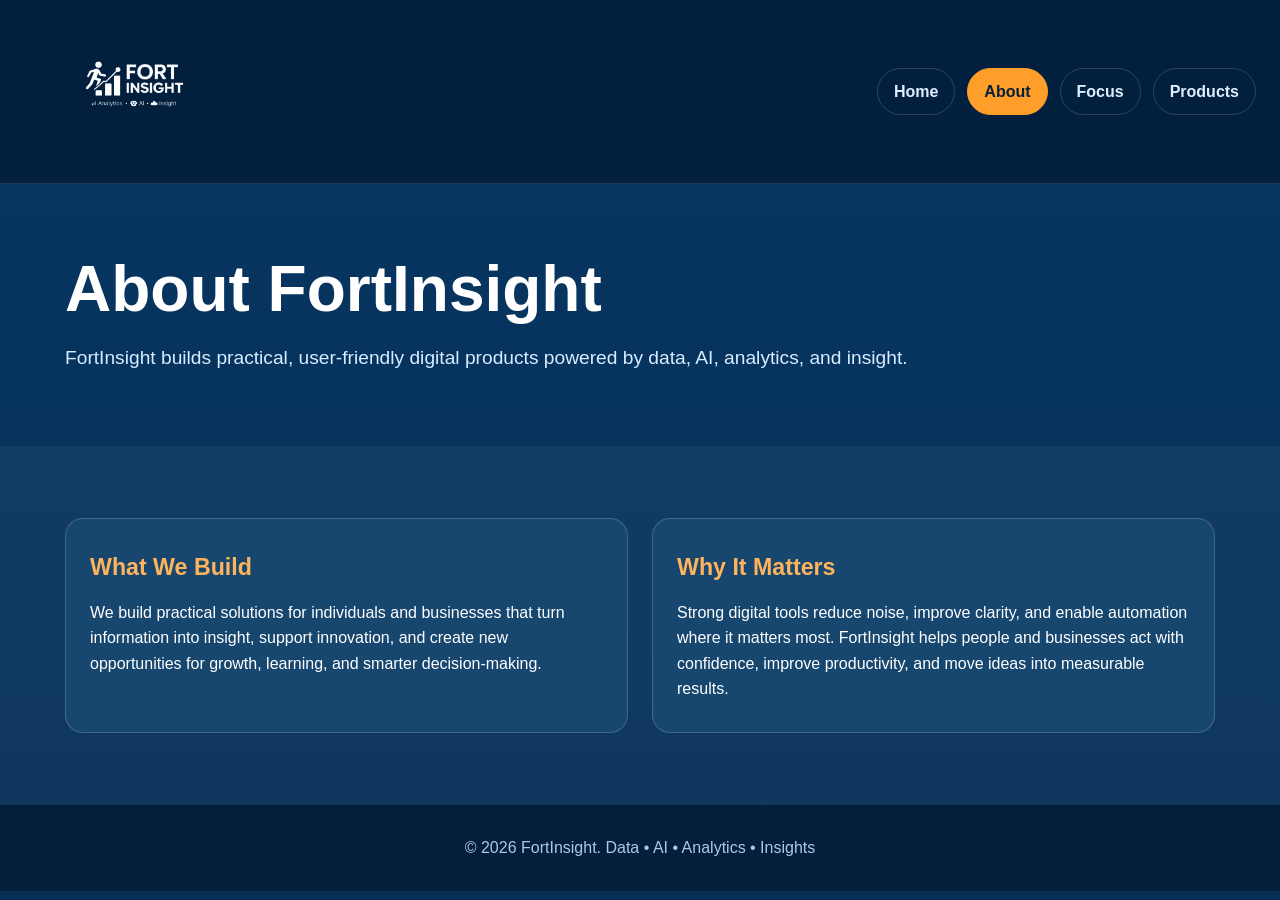
==== about.html @ 8ee934be "Update" ====
<!DOCTYPE html>
<html lang="en">
<head>
  <meta charset="UTF-8" />
  <meta name="viewport" content="width=device-width, initial-scale=1.0" />
  <title>FortInsight | About</title>
  <link rel="manifest" href="manifest.webmanifest">
  <link rel="icon" href="assets/fortinsight-mark.svg" type="image/svg+xml">
  <link rel="apple-touch-icon" href="assets/fortinsight-mark.svg">
  <meta name="theme-color" content="#073763">
  <link rel="stylesheet" href="fortinsight-site.css">
</head>
<body>
  <div class="site-shell">
    <nav class="site-nav" aria-label="FortInsight">
      <a class="site-nav__brand" href="index.html">
        <img src="assets/fortinsight-logo.png" alt="FortInsight Logo">
      </a>
      <div class="site-nav__links">
        <a href="index.html">Home</a>
        <a class="is-active" href="about.html">About</a>
        <a href="focus.html">Focus</a>
        <a href="products.html">Products</a>
      </div>
    </nav>

    <section class="page-section">
      <div class="page-content">
        <h1>About FortInsight</h1>
        <p class="page-lead">
          FortInsight builds practical, user-friendly digital products powered by data, AI,
          analytics, and insight.
        </p>
      </div>
    </section>

    <section class="page-section page-section--soft">
      <div class="page-content">
        <div class="feature-grid">
          <div class="feature-panel">
            <h3>What We Build</h3>
            <p>
              We build practical solutions for individuals and businesses that turn information into
              insight, support innovation, and create new opportunities for growth, learning, and
              smarter decision-making.
            </p>
          </div>
          <div class="feature-panel">
            <h3>Why It Matters</h3>
            <p>
              Strong digital tools reduce noise, improve clarity, and enable automation where it
              matters most. FortInsight helps people and businesses act with confidence, improve
              productivity, and move ideas into measurable results.
            </p>
          </div>
        </div>
      </div>
    </section>

    <footer class="site-footer">
      <div class="site-footer__inner">
        <p>&copy; 2026 FortInsight. Data • AI • Analytics • Insights</p>
      </div>
    </footer>
  </div>
</body>
</html>
---- fortinsight-site.css ----
* {
  box-sizing: border-box;
  margin: 0;
  padding: 0;
}

body {
  font-family: Arial, sans-serif;
  background: linear-gradient(180deg, #073763 0%, #062f56 100%);
  color: #ffffff;
  line-height: 1.6;
}

a {
  color: inherit;
}

.site-shell {
  min-height: 100vh;
}

.site-nav {
  position: sticky;
  top: 0;
  z-index: 20;
  display: flex;
  justify-content: space-between;
  align-items: center;
  gap: 18px;
  padding: 18px 24px;
  background: rgba(3, 31, 59, 0.92);
  backdrop-filter: blur(12px);
  border-bottom: 1px solid rgba(255, 255, 255, 0.12);
}

.site-nav__brand img {
  width: 220px;
  max-width: 100%;
  height: auto;
  display: block;
}

.site-nav__links {
  display: flex;
  flex-wrap: wrap;
  gap: 12px;
  align-items: center;
}

.site-nav__links a {
  text-decoration: none;
  padding: 10px 16px;
  border-radius: 999px;
  border: 1px solid rgba(255, 255, 255, 0.16);
  color: #dfeeff;
  font-weight: 700;
}

.site-nav__links a.is-active,
.site-nav__links a:hover,
.site-nav__links a:focus-visible {
  background: #ff9f2a;
  color: #061f3b;
  border-color: #ff9f2a;
}

.hero {
  padding: 72px 20px 56px;
}

.hero-content,
.page-content,
.products-inner,
.site-footer__inner {
  max-width: 1150px;
  margin: 0 auto;
}

.hero-content {
  text-align: center;
}

h1 {
  font-size: clamp(2.5rem, 5vw, 4rem);
  line-height: 1.05;
  margin-bottom: 20px;
  font-weight: 800;
}

.tagline,
.page-lead {
  font-size: 1.2rem;
  color: #d8ecff;
  max-width: 900px;
}

.tagline {
  margin: 0 auto 35px;
}

.hero-buttons {
  display: flex;
  flex-wrap: wrap;
  justify-content: center;
  gap: 14px;
}

.hero-buttons a,
.button-link,
.product-link {
  display: inline-flex;
  align-items: center;
  justify-content: center;
  padding: 14px 30px;
  border-radius: 999px;
  text-decoration: none;
  font-weight: 700;
}

.primary-btn,
.product-link {
  background: #ff9f2a;
  color: #061f3b;
}

.secondary-btn,
.button-link--secondary {
  border: 1px solid #ffffff;
  color: #ffffff;
  background: transparent;
}

.page-section {
  padding: 72px 20px;
}

.page-section--soft {
  background: rgba(255, 255, 255, 0.04);
}

.section-title {
  text-align: center;
  font-size: 2.1rem;
  margin-bottom: 18px;
}

.section-text {
  text-align: center;
  max-width: 850px;
  margin: 0 auto 45px;
  color: #d8ecff;
  font-size: 1.08rem;
}

.cards {
  display: grid;
  grid-template-columns: repeat(4, minmax(0, 1fr));
  gap: 24px;
}

.card,
.product-card,
.feature-panel {
  background: #17466f;
  border: 1px solid rgba(255, 255, 255, 0.18);
  border-radius: 18px;
  padding: 30px 24px;
}

.card h3,
.product-card h3,
.feature-panel h3 {
  color: #ffb45c;
  margin-bottom: 14px;
  font-size: 1.45rem;
}

.card p,
.product-card p,
.feature-panel p,
.feature-panel li {
  color: #ffffff;
  font-size: 1rem;
}

.feature-grid {
  display: grid;
  grid-template-columns: repeat(2, minmax(0, 1fr));
  gap: 24px;
}

.feature-panel ul {
  margin: 14px 0 0 18px;
}

.products-section {
  background: #062f56;
}

.product-card {
  text-align: center;
}

.site-footer {
  background: #031f3b;
  padding: 30px 20px;
  color: #aac8e8;
}

.site-footer__inner {
  text-align: center;
}

@media (max-width: 900px) {
  .cards,
  .feature-grid {
    grid-template-columns: repeat(2, minmax(0, 1fr));
  }
}

@media (max-width: 720px) {
  .site-nav {
    flex-direction: column;
    align-items: flex-start;
  }

  .site-nav__links {
    width: 100%;
  }
}

@media (max-width: 560px) {
  .cards,
  .feature-grid {
    grid-template-columns: 1fr;
  }

  .hero-buttons,
  .site-nav__links {
    flex-direction: column;
    align-items: stretch;
  }

  .hero-buttons a,
  .button-link,
  .product-link,
  .site-nav__links a {
    width: 100%;
  }
}
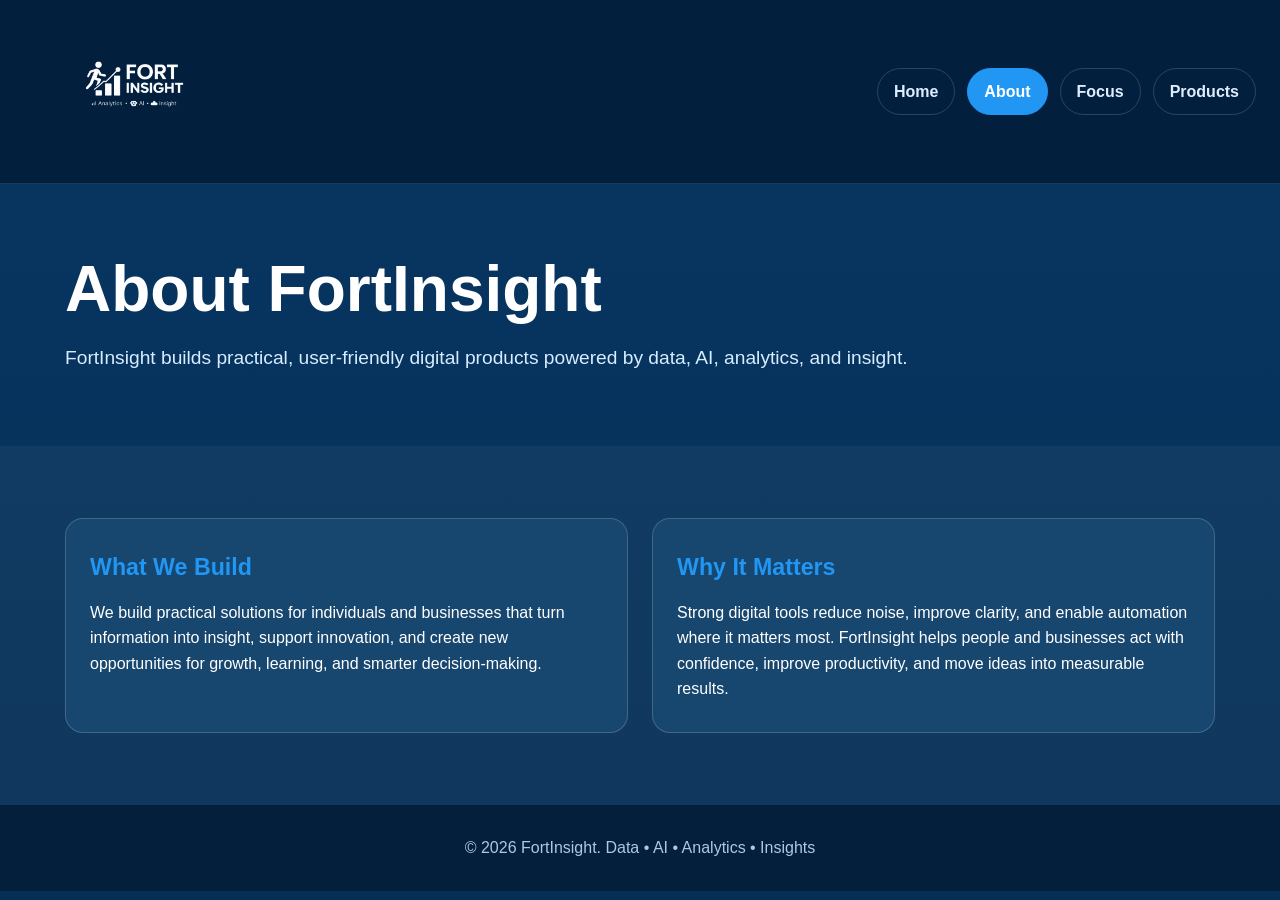
==== commit 2bcc4262: "Update" ====
--- a/about.html
+++ b/about.html
@@ -13,11 +13,11 @@
 <body>
   <div class="site-shell">
     <nav class="site-nav" aria-label="FortInsight">
-      <a class="site-nav__brand" href="index.html">
+      <a class="site-nav__brand" href="home.html">
         <img src="assets/fortinsight-logo.png" alt="FortInsight Logo">
       </a>
       <div class="site-nav__links">
-        <a href="index.html">Home</a>
+        <a href="home.html">Home</a>
         <a class="is-active" href="about.html">About</a>
         <a href="focus.html">Focus</a>
         <a href="products.html">Products</a>
--- a/fortinsight-site.css
+++ b/fortinsight-site.css
@@ -59,9 +59,9 @@
 .site-nav__links a.is-active,
 .site-nav__links a:hover,
 .site-nav__links a:focus-visible {
-  background: #ff9f2a;
-  color: #061f3b;
-  border-color: #ff9f2a;
+  background: #2196f3;
+  color: #ffffff;
+  border-color: #2196f3;
 }
 
 .hero {
@@ -119,8 +119,8 @@
 
 .primary-btn,
 .product-link {
-  background: #ff9f2a;
-  color: #061f3b;
+  background: #2196f3;
+  color: #ffffff;
 }
 
 .secondary-btn,
@@ -170,7 +170,7 @@
 .card h3,
 .product-card h3,
 .feature-panel h3 {
-  color: #ffb45c;
+  color: #2196f3;
   margin-bottom: 14px;
   font-size: 1.45rem;
 }
